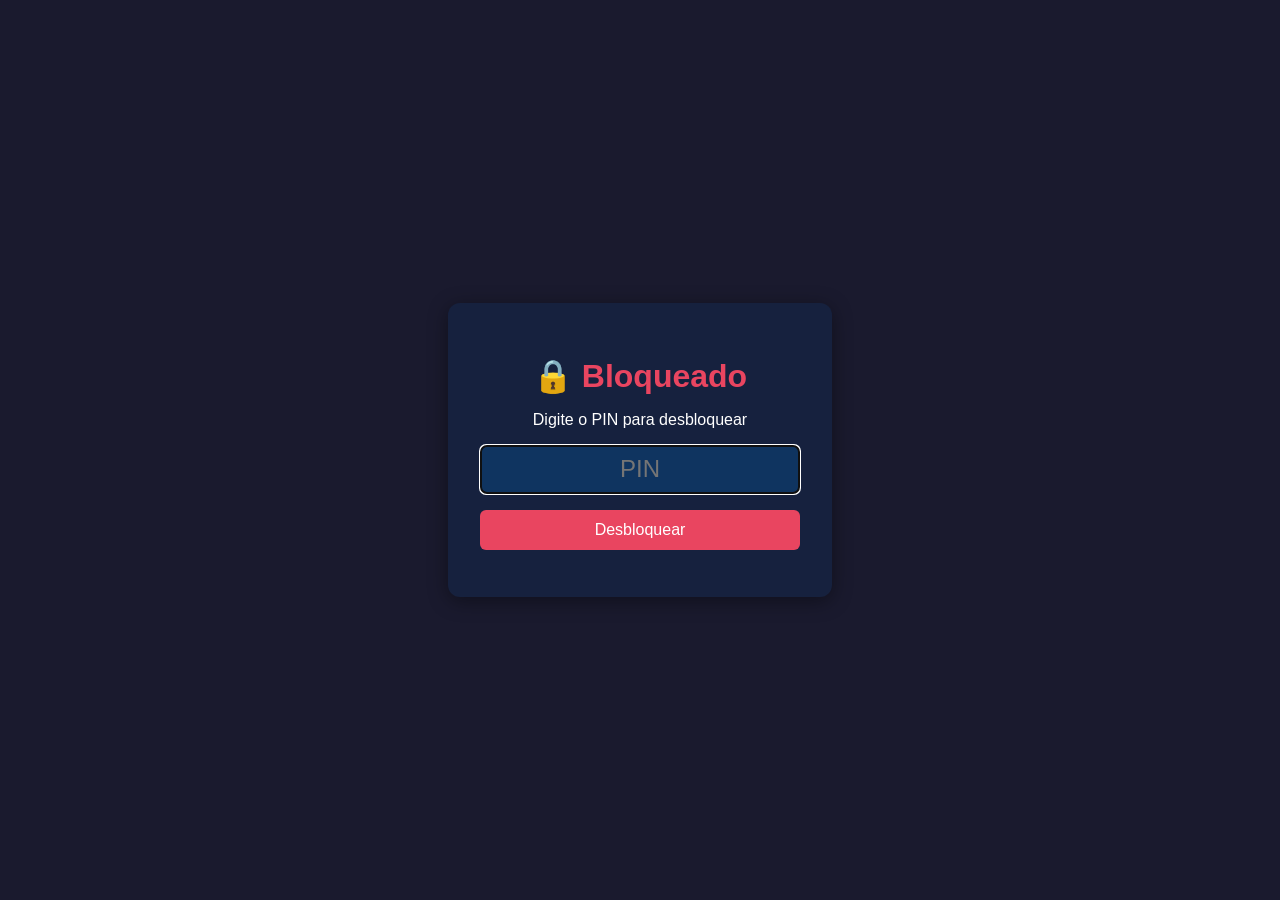
==== data/unlock.html @ 03be9835 "🎉 Novo começo: ESPortable32 refeito do zero Projeto totalmente reconstruído com nova arquitetura:  -" ====
<!DOCTYPE html>
<html>
<head>
<meta charset="utf-8">
<meta name="viewport" content="width=device-width,initial-scale=1">
<title>ESPortable32 - Bloqueado</title>
<style>
body{font-family:sans-serif;background:#1a1a2e;color:#fff;display:flex;justify-content:center;align-items:center;height:100vh;margin:0}
.card{background:#16213e;padding:2rem;border-radius:12px;box-shadow:0 4px 20px rgba(0,0,0,.4);max-width:320px;width:90%;text-align:center}
h1{color:#e94560;margin-bottom:1rem}
input{width:100%;padding:.6rem;border:1px solid #333;border-radius:6px;background:#0f3460;color:#fff;font-size:1.5rem;text-align:center;box-sizing:border-box;margin-bottom:1rem}
button{width:100%;padding:.7rem;background:#e94560;color:#fff;border:none;border-radius:6px;font-size:1rem;cursor:pointer}
button:hover{background:#c73650}
.error{color:#e94560;font-size:.9rem;margin-top:.5rem}
</style>
</head>
<body>
<div class="card">
<h1>🔒 Bloqueado</h1>
<p>Digite o PIN para desbloquear</p>
<input type="password" id="pin" placeholder="PIN" maxlength="6" inputmode="numeric" autofocus>
<button onclick="unlock()">Desbloquear</button>
<p id="error" class="error"></p>
</div>
<script>
function unlock(){
const pin=document.getElementById('pin').value;
fetch('/api/unlock',{method:'POST',headers:{'Content-Type':'application/x-www-form-urlencoded'},body:'pin='+encodeURIComponent(pin)})
.then(r=>{if(r.ok)window.location.href='/';else document.getElementById('error').textContent='PIN incorreto'})
.catch(e=>document.getElementById('error').textContent='Erro de conexão');
}
document.getElementById('pin').addEventListener('keydown',e=>{if(e.key==='Enter')unlock()});
</script>
</body>
</html>
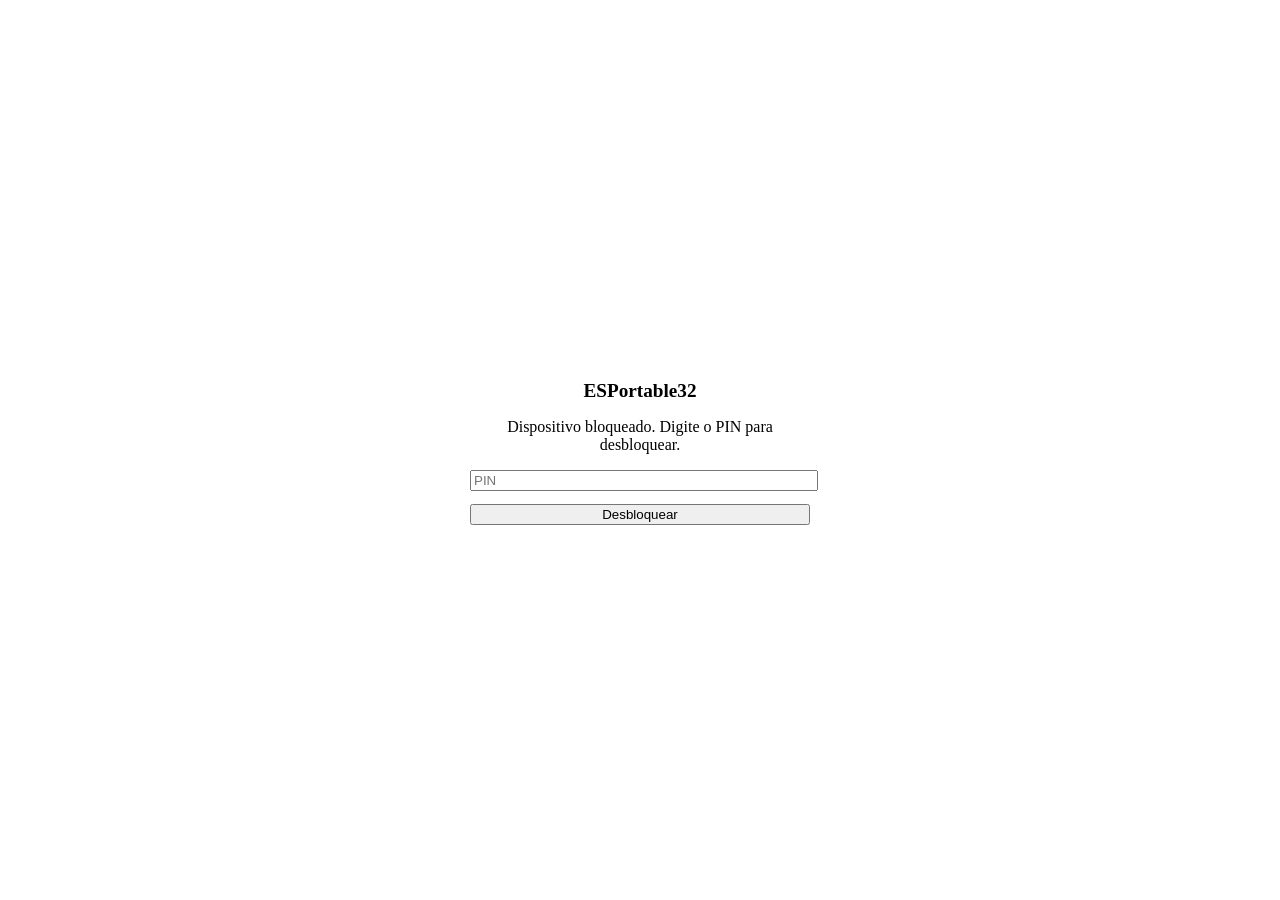
==== commit 5e09affe: "refactor: esportable32 vira apenas instalador/reparador + ESP32 serve UI web via apps/ - TUI simplif" ====
--- a/data/unlock.html
+++ b/data/unlock.html
@@ -1,35 +1,53 @@
 <!DOCTYPE html>
-<html>
+<html lang="pt-BR">
 <head>
 <meta charset="utf-8">
 <meta name="viewport" content="width=device-width,initial-scale=1">
 <title>ESPortable32 - Bloqueado</title>
+<link rel="stylesheet" href="/css/style.css">
 <style>
-body{font-family:sans-serif;background:#1a1a2e;color:#fff;display:flex;justify-content:center;align-items:center;height:100vh;margin:0}
-.card{background:#16213e;padding:2rem;border-radius:12px;box-shadow:0 4px 20px rgba(0,0,0,.4);max-width:320px;width:90%;text-align:center}
-h1{color:#e94560;margin-bottom:1rem}
-input{width:100%;padding:.6rem;border:1px solid #333;border-radius:6px;background:#0f3460;color:#fff;font-size:1.5rem;text-align:center;box-sizing:border-box;margin-bottom:1rem}
-button{width:100%;padding:.7rem;background:#e94560;color:#fff;border:none;border-radius:6px;font-size:1rem;cursor:pointer}
-button:hover{background:#c73650}
-.error{color:#e94560;font-size:.9rem;margin-top:.5rem}
+body{display:flex;justify-content:center;align-items:center;height:100vh;margin:0}
+.unlock-card{background:var(--surface2);border-radius:12px;padding:2rem;border:1px solid var(--border);max-width:340px;width:90%;text-align:center}
+.unlock-card h1{font-size:1.2rem;margin-bottom:1rem}
+.unlock-card input{width:100%;margin-bottom:.8rem}
+.unlock-card .btn{width:100%}
+.error{color:var(--red);font-size:.85rem;margin-top:.5rem}
 </style>
 </head>
 <body>
-<div class="card">
-<h1>🔒 Bloqueado</h1>
-<p>Digite o PIN para desbloquear</p>
-<input type="password" id="pin" placeholder="PIN" maxlength="6" inputmode="numeric" autofocus>
-<button onclick="unlock()">Desbloquear</button>
-<p id="error" class="error"></p>
+<div class="unlock-card">
+  <h1>ESPortable32</h1>
+  <p style="color:var(--text2);margin-bottom:1rem">Dispositivo bloqueado. Digite o PIN para desbloquear.</p>
+  <input type="password" id="pin-input" placeholder="PIN" autocomplete="off" inputmode="numeric" pattern="[0-9]*">
+  <button class="btn" id="unlock-btn">Desbloquear</button>
+  <div id="unlock-error" class="error"></div>
 </div>
 <script>
-function unlock(){
-const pin=document.getElementById('pin').value;
-fetch('/api/unlock',{method:'POST',headers:{'Content-Type':'application/x-www-form-urlencoded'},body:'pin='+encodeURIComponent(pin)})
-.then(r=>{if(r.ok)window.location.href='/';else document.getElementById('error').textContent='PIN incorreto'})
-.catch(e=>document.getElementById('error').textContent='Erro de conexão');
-}
-document.getElementById('pin').addEventListener('keydown',e=>{if(e.key==='Enter')unlock()});
+document.getElementById('pin-input').addEventListener('keydown', function(e) {
+  if (e.key === 'Enter') document.getElementById('unlock-btn').click();
+});
+document.getElementById('unlock-btn').onclick = async function() {
+  const pin = document.getElementById('pin-input').value.trim();
+  if (!pin) return;
+  const error = document.getElementById('unlock-error');
+  error.textContent = 'Verificando...';
+  try {
+    const r = await fetch('/api/unlock', {
+      method: 'POST',
+      headers: { 'Content-Type': 'application/x-www-form-urlencoded' },
+      body: 'pin=' + encodeURIComponent(pin)
+    });
+    const d = await r.json();
+    if (d.status === 'ok') {
+      window.location.href = '/';
+    } else {
+      error.textContent = 'PIN incorreto';
+      document.getElementById('pin-input').value = '';
+    }
+  } catch (e) {
+    error.textContent = 'Erro de conexao';
+  }
+};
 </script>
 </body>
 </html>
